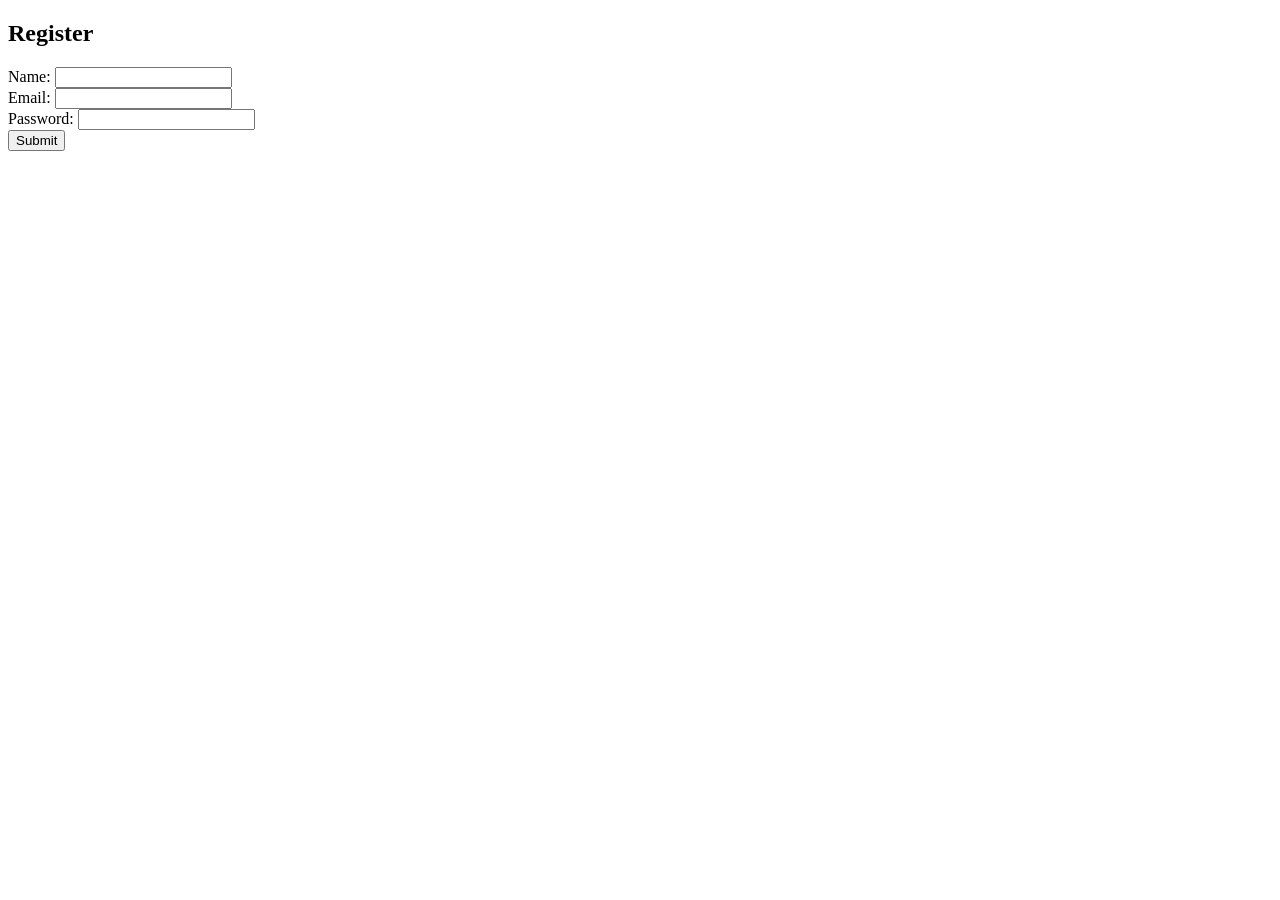
==== index.html @ b566223d "first copy" ====
<!DOCTYPE html>
<html lang="en">
<head>
    <meta charset="UTF-8">
    <title>Registration Form</title>
</head>
<body>
    <form action="/submit" method="POST">
        <h2>Register</h2>
        <label>Name: <input type="text" name="name" required></label><br>
        <label>Email: <input type="email" name="email" required></label><br>
        <label>Password: <input type="password" name="pwd" required></label><br>
        <button type="submit">Submit</button>
    </form>
</body>
</html>
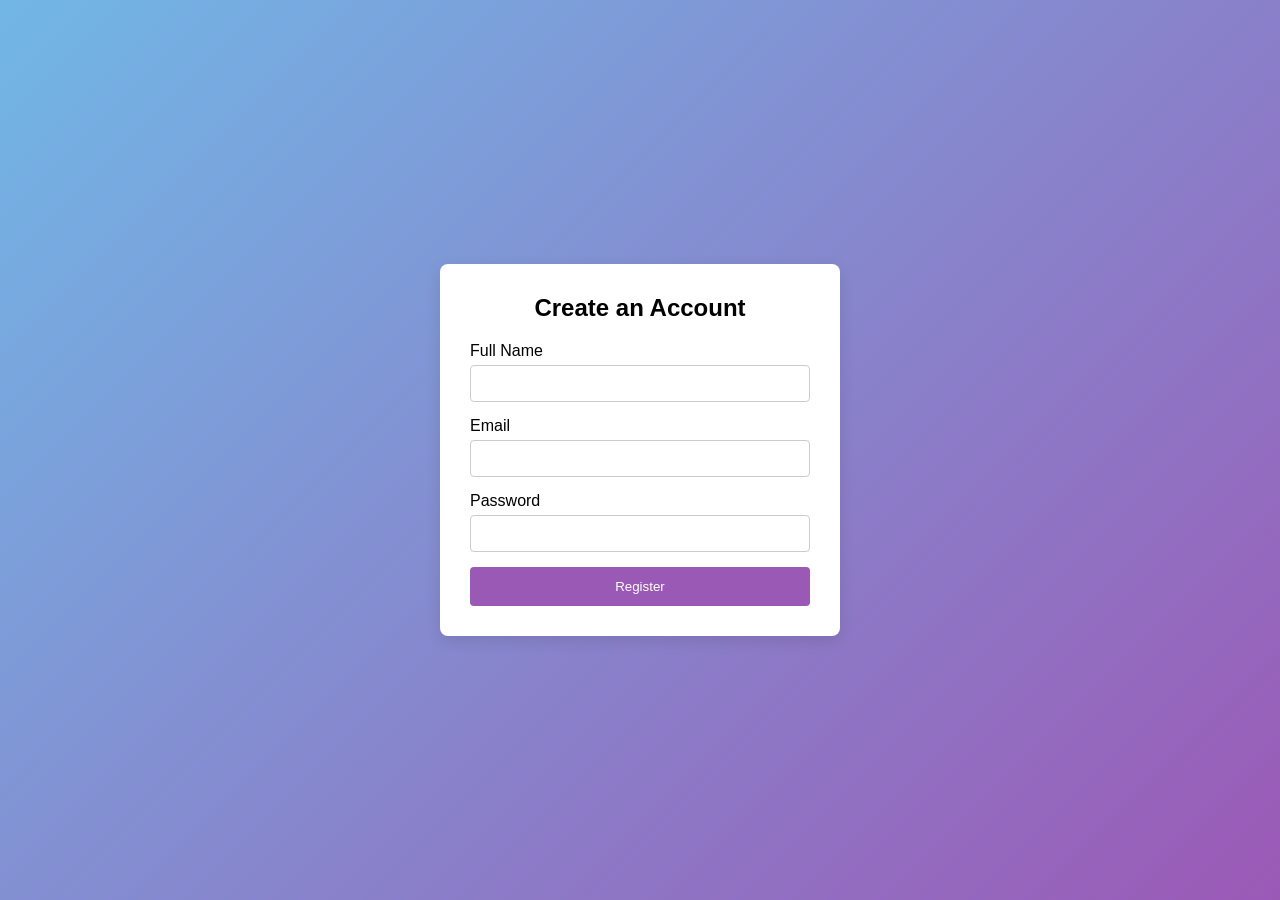
==== commit 5521cbc0: "Update index.html" ====
--- a/index.html
+++ b/index.html
@@ -2,15 +2,29 @@
 <html lang="en">
 <head>
     <meta charset="UTF-8">
+    <meta name="viewport" content="width=device-width, initial-scale=1.0">
     <title>Registration Form</title>
+    <link rel="stylesheet" href="style.css">
 </head>
 <body>
-    <form action="/submit" method="POST">
-        <h2>Register</h2>
-        <label>Name: <input type="text" name="name" required></label><br>
-        <label>Email: <input type="email" name="email" required></label><br>
-        <label>Password: <input type="password" name="pwd" required></label><br>
-        <button type="submit">Submit</button>
-    </form>
+    <div class="form-container">
+        <h2>Create an Account</h2>
+        <form action="#" method="POST">
+            <div class="input-group">
+                <label for="fullname">Full Name</label>
+                <input type="text" id="fullname" name="fullname" required>
+            </div>
+            <div class="input-group">
+                <label for="email">Email</label>
+                <input type="email" id="email" name="email" required>
+            </div>
+            <div class="input-group">
+                <label for="password">Password</label>
+                <input type="password" id="password" name="password" required>
+            </div>
+            <button type="submit" class="submit-btn">Register</button>
+        </form>
+    </div>
 </body>
 </html>
+
--- a/style.css
+++ b/style.css
@@ -0,0 +1,18 @@
+* { margin: 0; padding: 0; box-sizing: border-box; font-family: sans-serif; }
+body {
+    display: flex; justify-content: center; align-items: center;
+    min-height: 100vh; background: linear-gradient(135deg, #71b7e6, #9b59b6);
+}
+.form-container {
+    width: 100%; max-width: 400px; background: #fff;
+    padding: 30px; border-radius: 8px; box-shadow: 0 5px 15px rgba(0,0,0,0.1);
+}
+.form-container h2 { text-align: center; margin-bottom: 20px; }
+.input-group { margin-bottom: 15px; }
+.input-group label { display: block; margin-bottom: 5px; }
+.input-group input { width: 100%; padding: 10px; border: 1px solid #ccc; border-radius: 4px; }
+.submit-btn {
+    width: 100%; padding: 12px; border: none;
+    background: #9b59b6; color: #fff; border-radius: 4px; cursor: pointer;
+}
+.submit-btn:hover { opacity: 0.9; }
